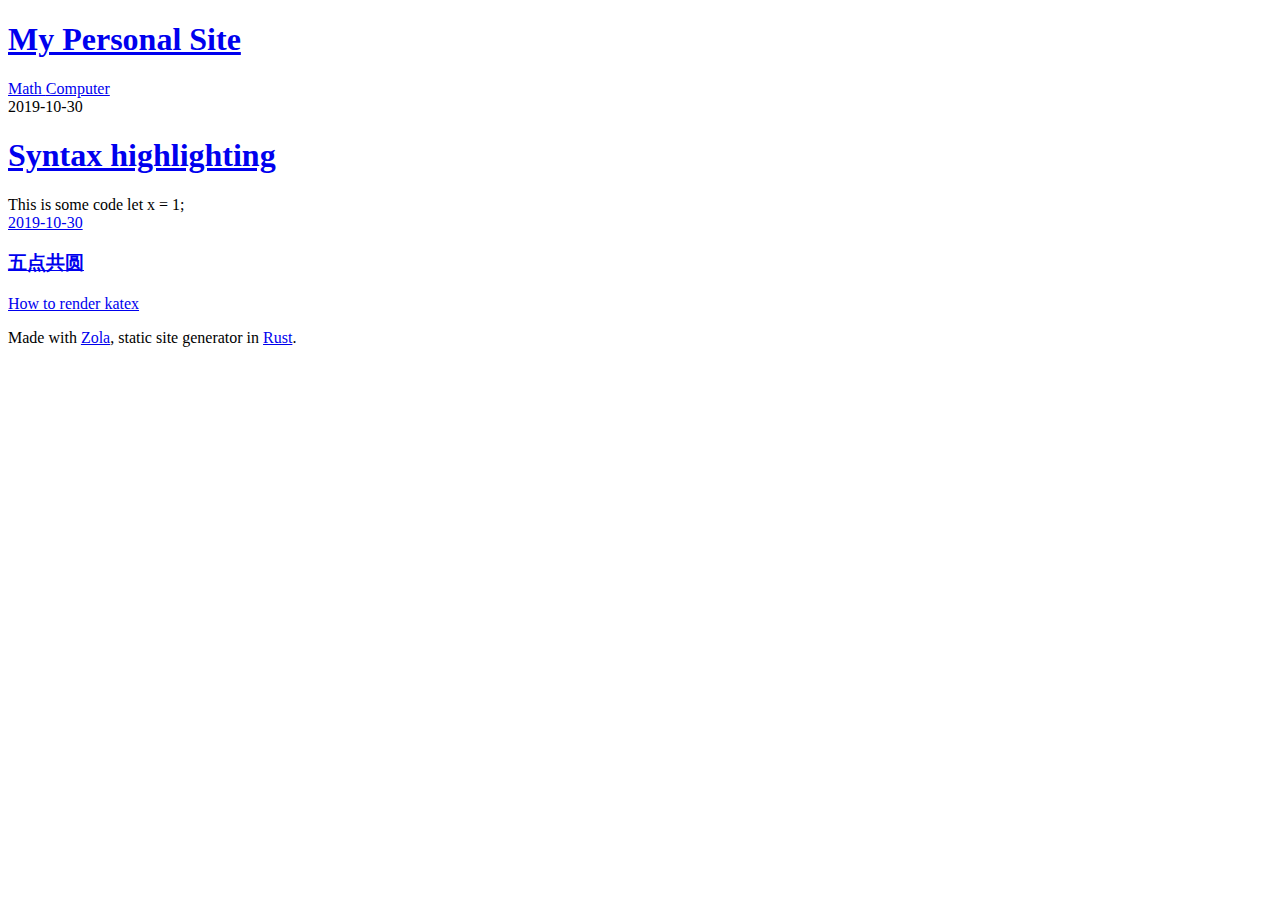
==== index.html @ b3b71cab "Initial commit" ====
<!DOCTYPE html>
<html>
<head>
  <meta charset="utf-8"/>
  <meta name="viewport" content="width=device-width, initial-scale=1">
  <title></title>
  <meta name="description" content="Theme for Zola inspired from Pelican website theme">
  <link rel="stylesheet" type="text/css" href="http://blog.coinduf.eu/base.css">
  
</head>
<body>
  <div id="container">
    <header><a href="http:&#x2F;&#x2F;blog.coinduf.eu&#x2F;"><h1><img id="title_pic" alt="" src="&#x2F;favicon.ico"/>My Personal Site</h1></a></header>
    <nav>

<a href="http:&#x2F;&#x2F;blog.coinduf.eu&#x2F;math&#x2F;"
    >
    Math
</a><a href="http:&#x2F;&#x2F;blog.coinduf.eu&#x2F;computer&#x2F;"
    >
    Computer
</a>
</nav>
    <main>



  
  
  
  <section class="card preview">
      <div class="date">2019-10-30</div>
      <h1><a href="http:&#x2F;&#x2F;blog.coinduf.eu&#x2F;computer&#x2F;code&#x2F;">Syntax highlighting</a></h1>
      <div>This is some code
let x = 1;

</div> 
  </section>
  




<section class="card feed">
  


  <a href="http:&#x2F;&#x2F;blog.coinduf.eu&#x2F;math&#x2F;wu-dian-gong-yuan&#x2F;" class="feed-link">
    <div>
      <div class="date">2019-10-30</div>
      <h3>五点共圆</h3>
      <p>
        
          How to render katex
        
      </p>
    </div>
  </a>


</section>


</main>
    <footer>
<div class="card">
Made with <a href="http://getzola.org/">Zola</a>, static site generator in <a href="https://www.rust-lang.org/">Rust</a>.
</div>

<br>
</footer>
  </div>
</body>
</html>
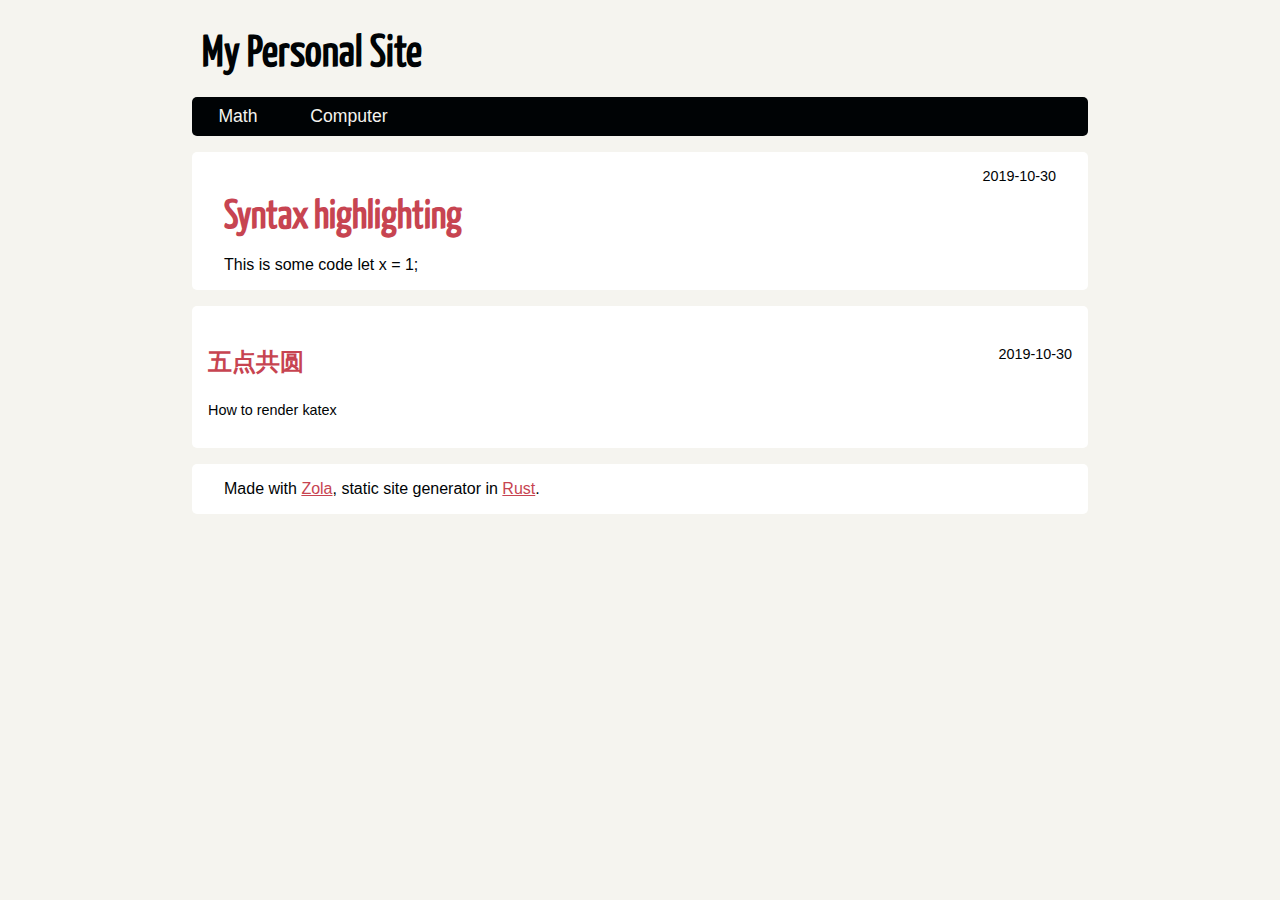
==== commit 6bc927eb: "modified:   404.html 	modified:   computer/code/index.html 	modified:   computer/index.html 	modifie" ====
--- a/index.html
+++ b/index.html
@@ -5,18 +5,18 @@
   <meta name="viewport" content="width=device-width, initial-scale=1">
   <title></title>
   <meta name="description" content="Theme for Zola inspired from Pelican website theme">
-  <link rel="stylesheet" type="text/css" href="http://blog.coinduf.eu/base.css">
+  <link rel="stylesheet" type="text/css" href="https://astrojhgu.github.io/base.css">
   
 </head>
 <body>
   <div id="container">
-    <header><a href="http:&#x2F;&#x2F;blog.coinduf.eu&#x2F;"><h1><img id="title_pic" alt="" src="&#x2F;favicon.ico"/>My Personal Site</h1></a></header>
+    <header><a href="https:&#x2F;&#x2F;astrojhgu.github.io&#x2F;"><h1><img id="title_pic" alt="" src="&#x2F;favicon.ico"/>My Personal Site</h1></a></header>
     <nav>
 
-<a href="http:&#x2F;&#x2F;blog.coinduf.eu&#x2F;math&#x2F;"
+<a href="https:&#x2F;&#x2F;astrojhgu.github.io&#x2F;math&#x2F;"
     >
     Math
-</a><a href="http:&#x2F;&#x2F;blog.coinduf.eu&#x2F;computer&#x2F;"
+</a><a href="https:&#x2F;&#x2F;astrojhgu.github.io&#x2F;computer&#x2F;"
     >
     Computer
 </a>
@@ -30,7 +30,7 @@
   
   <section class="card preview">
       <div class="date">2019-10-30</div>
-      <h1><a href="http:&#x2F;&#x2F;blog.coinduf.eu&#x2F;computer&#x2F;code&#x2F;">Syntax highlighting</a></h1>
+      <h1><a href="https:&#x2F;&#x2F;astrojhgu.github.io&#x2F;computer&#x2F;code&#x2F;">Syntax highlighting</a></h1>
       <div>This is some code
 let x = 1;
 
@@ -45,7 +45,7 @@
   
 
 
-  <a href="http:&#x2F;&#x2F;blog.coinduf.eu&#x2F;math&#x2F;wu-dian-gong-yuan&#x2F;" class="feed-link">
+  <a href="https:&#x2F;&#x2F;astrojhgu.github.io&#x2F;math&#x2F;wu-dian-gong-yuan&#x2F;" class="feed-link">
     <div>
       <div class="date">2019-10-30</div>
       <h3>五点共圆</h3>
